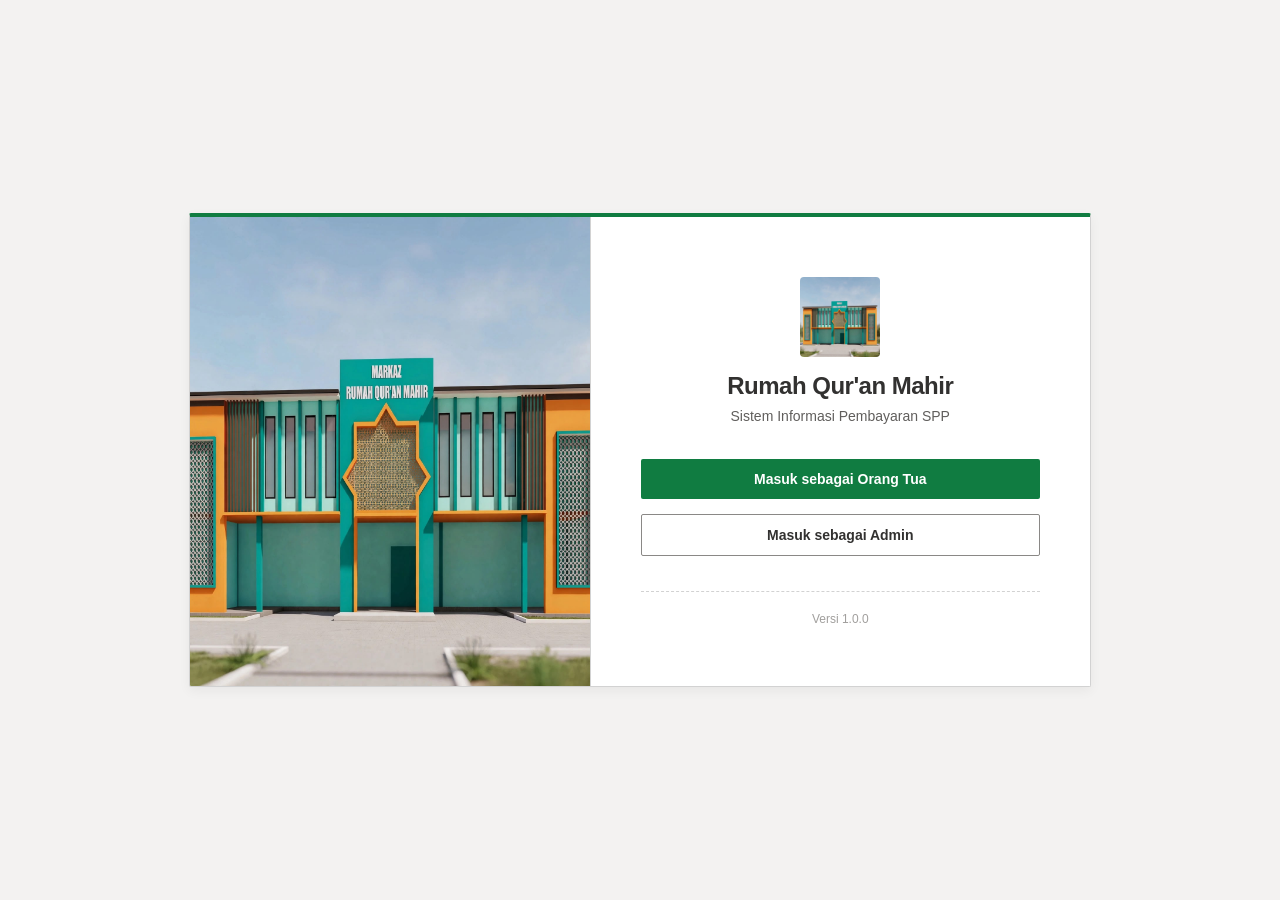
==== index.html @ 533a0405 "Initial commit" ====
<!DOCTYPE html>
<html lang="id">
<head>
    <meta charset="UTF-8">
    <meta name="viewport" content="width=device-width, initial-scale=1.0">
    <title>Sistem Pembayaran SPP RQM</title>
    <link href="https://fonts.googleapis.com/css2?family=Nunito:wght@400;600;700;800&display=swap" rel="stylesheet">
    <style>
        /* Mengatur background layar ala Excel */
        body {
            margin: 0;
            padding: 0;
            background-color: #f3f2f1; /* Warna abu-abu terang Office */
            font-family: 'Segoe UI', Tahoma, Geneva, Verdana, sans-serif;
            display: flex;
            justify-content: center;
            align-items: center;
            height: 100vh;
        }
        
        /* Container Utama dengan Garis Hijau di Atas */
        .login-container {
            display: flex;
            width: 900px;
            max-width: 95%;
            background-color: #ffffff;
            box-shadow: 0 4px 12px rgba(0,0,0,0.05);
            border-radius: 2px; /* Sudut tegas */
            border: 1px solid #d2d2d2;
            border-top: 4px solid #107c41; /* Hijau Excel */
            overflow: hidden;
        }

        /* Bagian Kiri (Placeholder Foto) */
        .login-left {
            flex: 1;
            background-color: #edebe9;
            display: flex;
            justify-content: center;
            align-items: center;
            color: #a19f9d;
            font-size: 24px;
            font-weight: 600;
            border-right: 1px solid #d2d2d2;
        }

        /* Bagian Kanan (Area Tombol Login) */
        .login-right {
            flex: 1;
            padding: 60px 50px;
            display: flex;
            flex-direction: column;
            justify-content: center;
            align-items: center;
            text-align: center;
        }

        /* Logo RQM Kotak (Sudah Diganti Gambar) */
        .logo-box {
            margin-bottom: 20px;
        }

        /* Teks Judul */
        .app-title {
            font-size: 24px;
            color: #323130;
            font-weight: 700;
            margin: 0 0 8px 0;
            letter-spacing: -0.5px;
        }
        .app-subtitle {
            font-size: 14px;
            color: #605e5c;
            margin-top: 0;
            margin-bottom: 35px;
        }

        /* Tombol Utama (Hijau) */
        .btn-primary {
            background-color: #107c41;
            color: white;
            border: none;
            padding: 12px 20px;
            width: 100%;
            font-size: 14px;
            font-weight: 600;
            border-radius: 2px;
            cursor: pointer;
            margin-bottom: 15px;
            text-decoration: none;
            display: inline-block;
            box-sizing: border-box;
            transition: background-color 0.2s;
        }
        .btn-primary:hover {
            background-color: #0c5e31;
        }

        /* Tombol Sekunder (Putih Outline) */
        .btn-secondary {
            background-color: #ffffff;
            color: #323130;
            border: 1px solid #8a8886;
            padding: 12px 20px;
            width: 100%;
            font-size: 14px;
            font-weight: 600;
            border-radius: 2px;
            cursor: pointer;
            text-decoration: none;
            display: inline-block;
            box-sizing: border-box;
            transition: background-color 0.2s;
        }
        .btn-secondary:hover {
            background-color: #f3f2f1;
        }

        /* Garis Pemisah Bawah */
        .divider {
            width: 100%;
            border-top: 1px dashed #d2d2d2;
            margin: 35px 0 20px 0;
        }
        .version {
            font-size: 12px;
            color: #a19f9d;
        }
        
        /* Agar Tetap Bagus Saat Dibuka di HP */
        @media (max-width: 768px) {
            .login-container {
                flex-direction: column;
                width: 100%;
                height: 100vh;
                border: none;
                border-radius: 0;
            }
            .login-left {
                display: none; /* Sembunyikan area foto jika layar sempit */
            }
            .login-right {
                padding: 30px;
                justify-content: center;
            }
        }
    </style>
</head>
<body>

    <!-- TAG PEMBUNGKUS INI YANG TADI HILANG -->
    <div class="login-container">
        
        <!-- Area Kiri (Menampilkan Foto Gedung Asli) -->
        <div class="login-left" style="background-image: url('assets/Foto Gedung.jpeg'); background-size: cover; background-position: center;">
            <!-- Teks dihapus agar foto tampil penuh -->
        </div>

        <!-- Area Kanan -->
        <div class="login-right">
            <!-- Ganti bagian src ini dengan file logomu (misal: assets/logo.png) -->
            <img src="assets\Foto Gedung.jpeg" alt="Logo RQM" style="width: 80px; height: auto; margin-bottom: 15px; border-radius: 4px;">
            <h1 class="app-title">Rumah Qur'an Mahir</h1>
            <p class="app-subtitle">Sistem Informasi Pembayaran SPP</p>
            
            <!-- Link menuju halaman Orang Tua & Admin -->
            <a href="ortu/index.html" class="btn-primary">Masuk sebagai Orang Tua</a>
            <a href="login.html" class="btn-secondary">Masuk sebagai Admin</a>
            
            <div class="divider"></div>
            <div class="version">Versi 1.0.0</div>
        </div>

    </div>

</body>
</html>
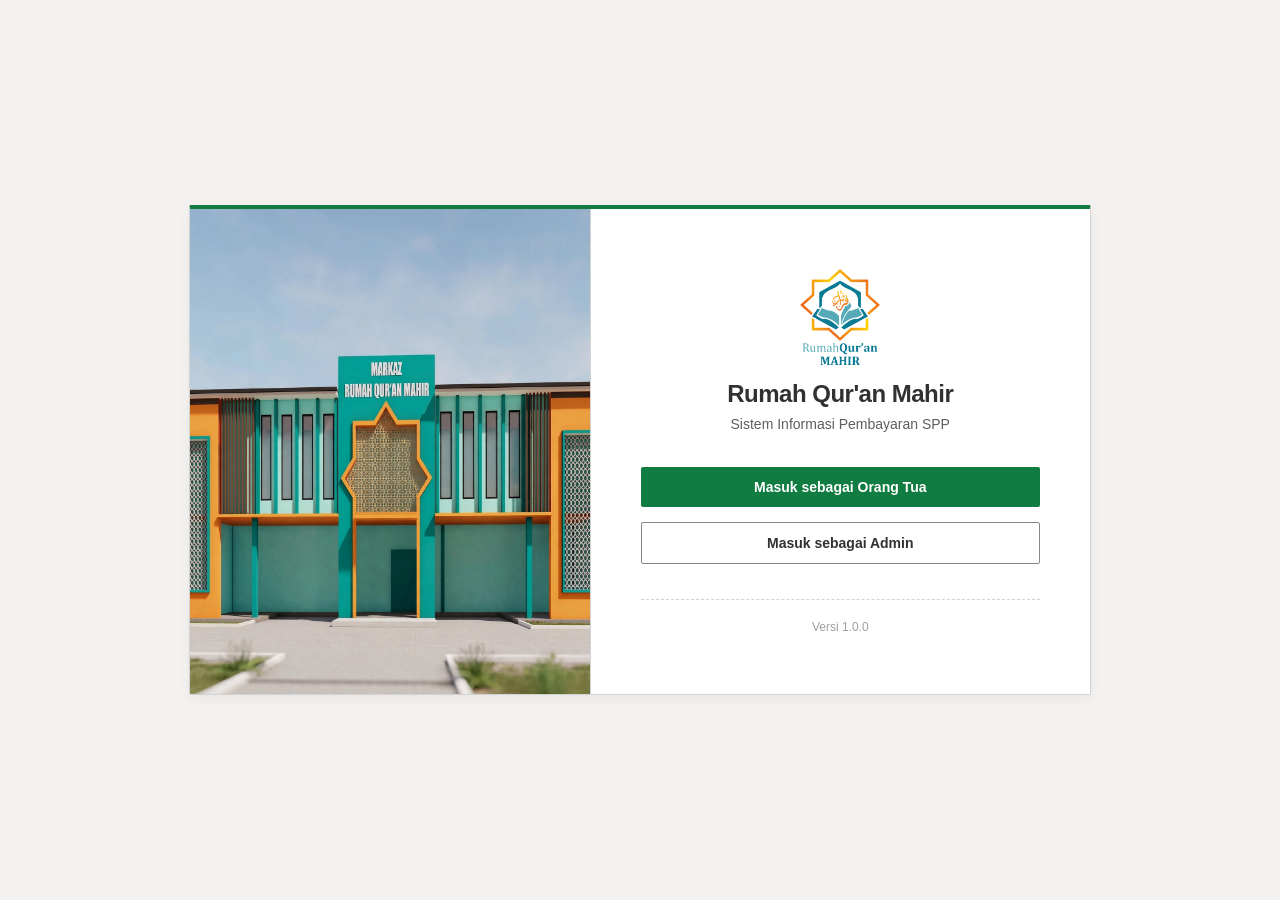
==== commit e08ac726: "Update index.html" ====
--- a/index.html
+++ b/index.html
@@ -159,7 +159,7 @@
         <!-- Area Kanan -->
         <div class="login-right">
             <!-- Ganti bagian src ini dengan file logomu (misal: assets/logo.png) -->
-            <img src="assets\Foto Gedung.jpeg" alt="Logo RQM" style="width: 80px; height: auto; margin-bottom: 15px; border-radius: 4px;">
+            <img src="assets\logo.png" alt="Logo RQM" style="width: 80px; height: auto; margin-bottom: 15px; border-radius: 4px;">
             <h1 class="app-title">Rumah Qur'an Mahir</h1>
             <p class="app-subtitle">Sistem Informasi Pembayaran SPP</p>
             
@@ -174,4 +174,4 @@
     </div>
 
 </body>
-</html>+</html>
